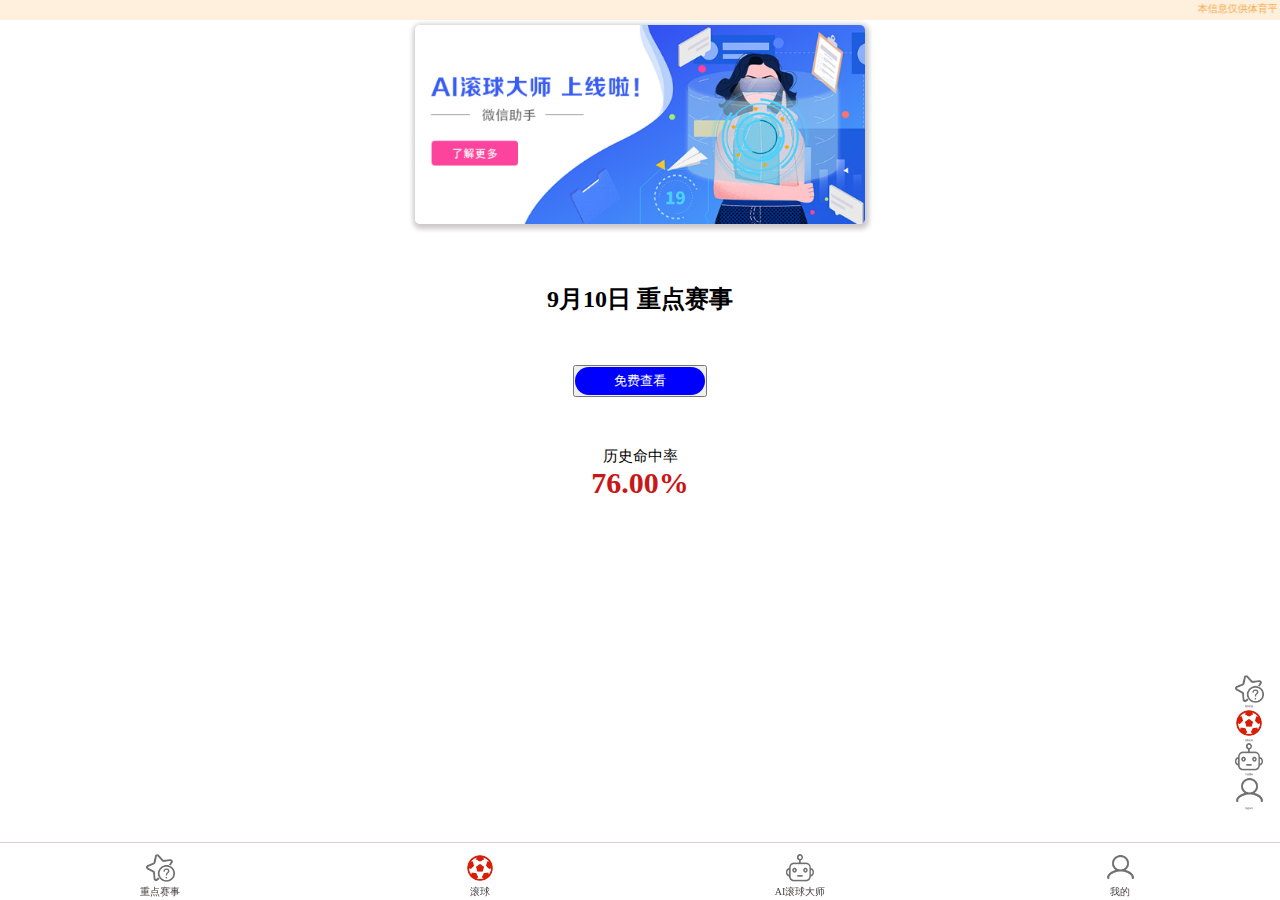
==== index.html @ 96613e16 "9-16-22.34提交" ====
<!DOCTYPE html>
<html lang="en">
<head>
    <meta charset="UTF-8">
    <meta name="viewport" content="width=device-width, initial-scale=1.0">
    <meta http-equiv="X-UA-Compatible" content="ie=edge">
    <title>Document</title>
    <script src="https://code.jquery.com/jquery-3.4.1.min.js"></script>
    <style>
    body, h1, h2, h3, h4, h5, h6, hr, p, blockquote,dl, dt, dd, ul, ol, li,pre, 
form, fieldset, legend, button, input, textarea, th, td {
    margin: 0;
    padding: 0;
}
    </style>
    <link rel="stylesheet" href="ball.css">
</head>
<body>
    <div class="scrollTop">
        <marquee behavior="" direction="left" scrollamount="10" >本信息仅供体育平台主播，足球分析师，等体育爱好者参考浏览
            任何人不得用于非法用途，否则后果自负，请勿违反国家法律规定
        </marquee>
    </div>
    <div class="main">
        <div class="main-img"><a href="#"><img src="AIgunqiu.png" alt="AI滚球大师"></a></div>
        <div class="main-title"><h2>9月10日 重点赛事</h2></div>
        <button type="button" onclick="$('.main').hide();$('.saishi').show()"><div class="main-look">免费查看</div></button>
        <div class="main-his">历史命中率</div>
        <div class="main-hist"><b>76.00%</b></div>
    </div>
    <div class="saishi" style="display: none;">
        <h4>9月16日重点赛事推荐</h4>
        <div class="saishi-title"><span>足彩</span><span>赛事</span><span>时间</span><span>队伍</span><span>推荐</span></div>
        <ul>
            <li>
                <span>重点赛事</span>
                <span>瑞典超</span>
                <span>01:00</span>
                <span>佐加顿斯<br>vs<br>赫尔辛堡</span>
                <span>全场大2.5</span>
            </li>
            <li>
                <span>重点赛事</span>
                <span>保超</span>
                <span>01:00</span>
                <span>贝尔罗<br>vs<br>维多萨</span>
                <span>主队让1.5胜</span>
            </li>
        </ul>
    </div>
    <div class="xuanfu">
        <a class="kefu" href="">
            <img src="1.jpg" alt="">
            <p>联系客服</p>
        </a>
        <a class="jilu" href="">
            <img src="2.jpg" alt="">
            <p>往期记录</p>
        </a>
        <a class="tongzhi" href="">
            <img src="3.jpg" alt="">
            <p>开启通知</p>
        </a>
        <a class="chongzhi" href="">
            <img src="4.jpg" alt="">
            <p>充值米币</p>
        </a>
    </div>
    <div class="navi">
        <a href="" class="tabbar-item tabbar-item-1 active">
            <img src="1.jpg" active_src="/Content/images/tabbar-active-1.png">
            <p>重点赛事</p>
        </a>
        <a href="" class="tabbar-item tabbar-item-2">
            <img src="2.jpg" active_src="/Content/images/tabbar-active-2.png">
            <p>滚球</p>
        </a>
        <a href="" class="tabbar-item tabbar-item-4">    
            <img src="3.jpg" active_src="/Content/images/tabbar-active-ai.png">
            <p>AI滚球大师</p>
        </a>
        <a href="" class="tabbar-item tabbar-item-3">
            <img src="4.jpg" active_src="/Content/images/tabbar-active-3.png">
            <p>我的</p>
        </a>
    </div>
    <div class="kefu-area" id="kefu-area">
        <div class="kefu-bottom" id="kefu-bottom">
            <p>长按二维码识别，添加客服微信号</p>
            <img src="erweima.jpg" alt="">
        </div>
        <div id="shadow"></div>
    </div>
</body>
</html>
---- ball.css ----
/*滚动条*/
.scrollTop{
    background-color: #FFF0DD;
    color: #F4A64A;
    font-size: 10px;
    padding: 2px;
    
}
.main{
    text-align: center;
}
/*图片*/
.main-img img{
    margin: 5px 0;
    width: 92%;
    max-width: 100%;
    border-radius: 5px;
    box-shadow: 1px 2px 5px 3px rgb(204, 201, 201);
    max-width: 450px;
}
.main-title h2{
    padding: 50px 0;
}
.main-look{
    background-color: blue;
    color: white;
    width: 120px;
    margin: 0 auto;
    padding: 5px;
    border-radius: 20px;
}
.main-look a{
    text-decoration: none;
    color: white;
}
.main-his{
font-size: 15px;
margin-top: 50px;
}
.main-hist{
color: rgb(201, 23, 23);
font-size: 30px;
}

.xuanfu{
    font-size: 0.15rem;
    position: fixed;
    right: 1rem;
    bottom: 10%;
    text-align: center;
}
.xuanfu p{
    display: block;
    text-align: center;
    font-weight: bold;
}
.xuanfu a{
text-decoration: none;
color: gray;
}

/*导航栏*/
.navi{
    width: 100%;
    position: fixed;
    bottom: 1px;
    padding-top: 10px;
    border-top:1px solid rgb(216, 209, 209) 
}
.navi a{
    list-style-type: none;
    float: left;
    width: 25%;
    font-size: 10px;
    text-align: center;

    
}
.navi a{
    text-decoration: none;
    color: rgb(70, 65, 65);
}

/*赛事*/
.saishi{
    text-align: center;
    width: 100%;
    font-size: 0;
    height: 1rem;
}
.saishi h4{
    font-size: 1.25rem;
    margin: 0.5rem;
    text-align: left;
}
.saishi span {
    font-size: .12rem;
    line-height: 1rem;
    vertical-align: middle;
}
.saishi-title{
    background-color: rgba(0, 0, 255, 0.103);
    padding: 0.75rem 0;
}
.saishi li{
    border-bottom: 1px solid rgba(0, 0, 255, 0.295);
    padding: 0.15rem 0;
    line-height: 4rem;
    height: 4rem;
}
div span:nth-child(1){
    display: inline-block;
    width: 20%;
}
div span:nth-child(2){
    display: inline-block;
    width: 15%;
}
div span:nth-child(3){
    display: inline-block;
    width: 15%;
}
div span:nth-child(4){
    display: inline-block;
    width: 20%;
}
div span:nth-child(5){
    display: inline-block;
    width: 30%;
}

/*联系客服页面*/
.kefu-area{
    width: 100%;
    height: 100%;

}
.kefu-bottom{
    position: absolute;
    width: 100%;
    height: 50%;
    background-color: white;
    display: none;
    z-index: 101;
    bottom: 0;
}
.kefu-bottom p{
    color: red;
    text-align: center;
}
.kefu-bottom img{
    width: 200px;
    height: 200px;
    text-align: center;
    display: block;
}
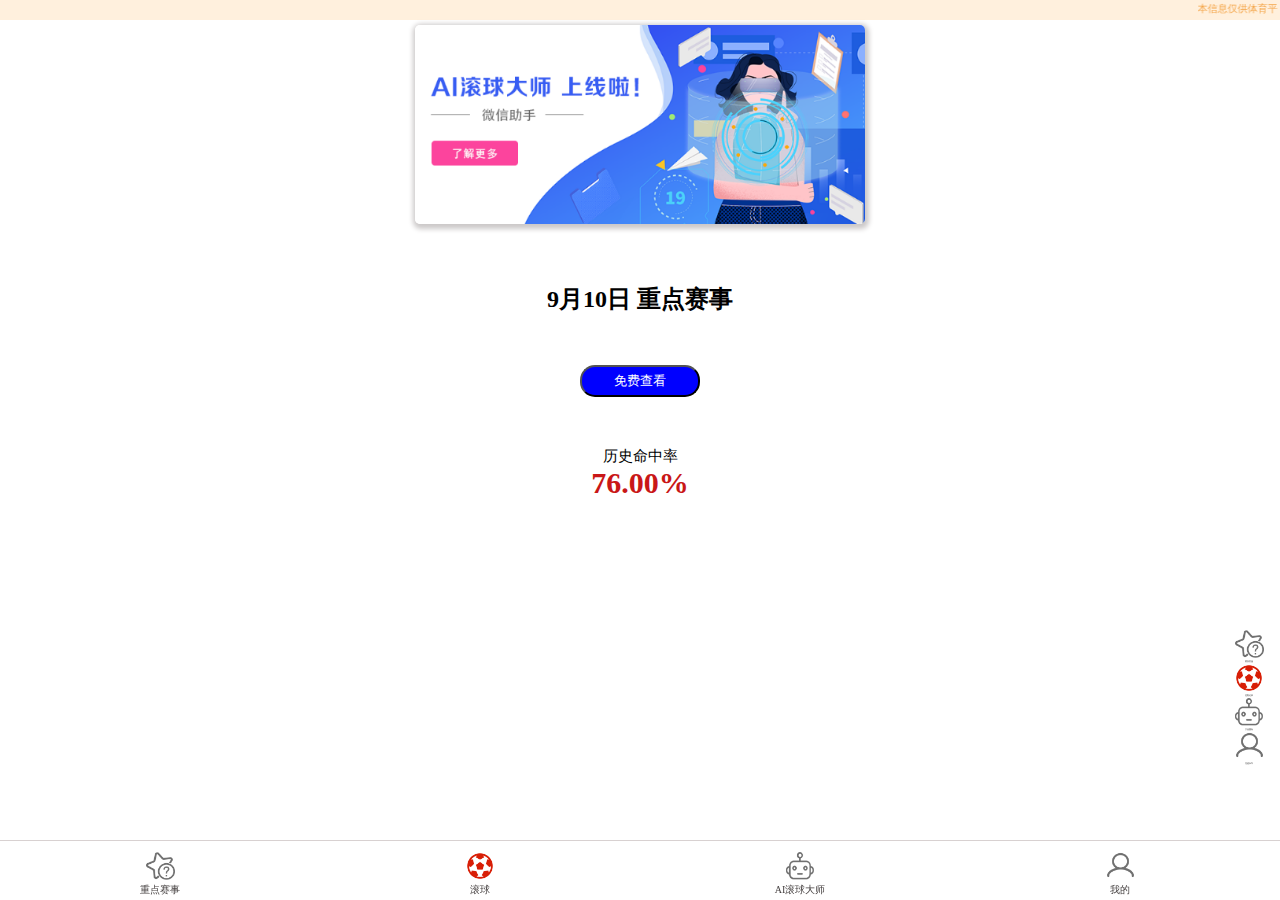
==== commit b9a4f012: "写完联系客服" ====
--- a/index.html
+++ b/index.html
@@ -24,7 +24,7 @@
     <div class="main">
         <div class="main-img"><a href="#"><img src="AIgunqiu.png" alt="AI滚球大师"></a></div>
         <div class="main-title"><h2>9月10日 重点赛事</h2></div>
-        <button type="button" onclick="$('.main').hide();$('.saishi').show()"><div class="main-look">免费查看</div></button>
+        <button class="main-look-btn" type="button" onclick="$('.main').hide();$('.saishi').show()">免费查看</button>
         <div class="main-his">历史命中率</div>
         <div class="main-hist"><b>76.00%</b></div>
     </div>
@@ -91,5 +91,16 @@
         </div>
         <div id="shadow"></div>
     </div>
+    <script>
+        $(".kefu").click(function(){
+            $("#shadow").css("display","block");
+            $(".kefu-bottom").slideDown();
+            return false;
+        });
+        $("#shadow").click(function(){
+            $("#shadow").css("display","none");
+            $(".kefu-bottom").css("display","none");
+        });
+    </script>
 </body>
 </html>--- a/ball.css
+++ b/ball.css
@@ -21,13 +21,13 @@
 .main-title h2{
     padding: 50px 0;
 }
-.main-look{
+.main-look-btn{
     background-color: blue;
     color: white;
     width: 120px;
     margin: 0 auto;
     padding: 5px;
-    border-radius: 20px;
+    border-radius: 15px;
 }
 .main-look a{
     text-decoration: none;
@@ -46,7 +46,7 @@
     font-size: 0.15rem;
     position: fixed;
     right: 1rem;
-    bottom: 10%;
+    bottom: 15%;
     text-align: center;
 }
 .xuanfu p{
@@ -65,6 +65,7 @@
     position: fixed;
     bottom: 1px;
     padding-top: 10px;
+    height: 3rem;
     border-top:1px solid rgb(216, 209, 209) 
 }
 .navi a{
@@ -133,7 +134,6 @@
 .kefu-area{
     width: 100%;
     height: 100%;
-
 }
 .kefu-bottom{
     position: absolute;
@@ -149,8 +149,20 @@
     text-align: center;
 }
 .kefu-bottom img{
-    width: 200px;
-    height: 200px;
+    width: 60%;
+    height: 60%;
     text-align: center;
-    display: block;
+    margin-left: 20%;
+    margin-top: 10%; 
+}
+#shadow{
+    position: absolute;
+    opacity: 0.5;
+    bottom: 0;
+    left: 0;
+    right: 0;
+    top: 0;
+    background: #000;
+    z-index: 100;
+    display: none;
 }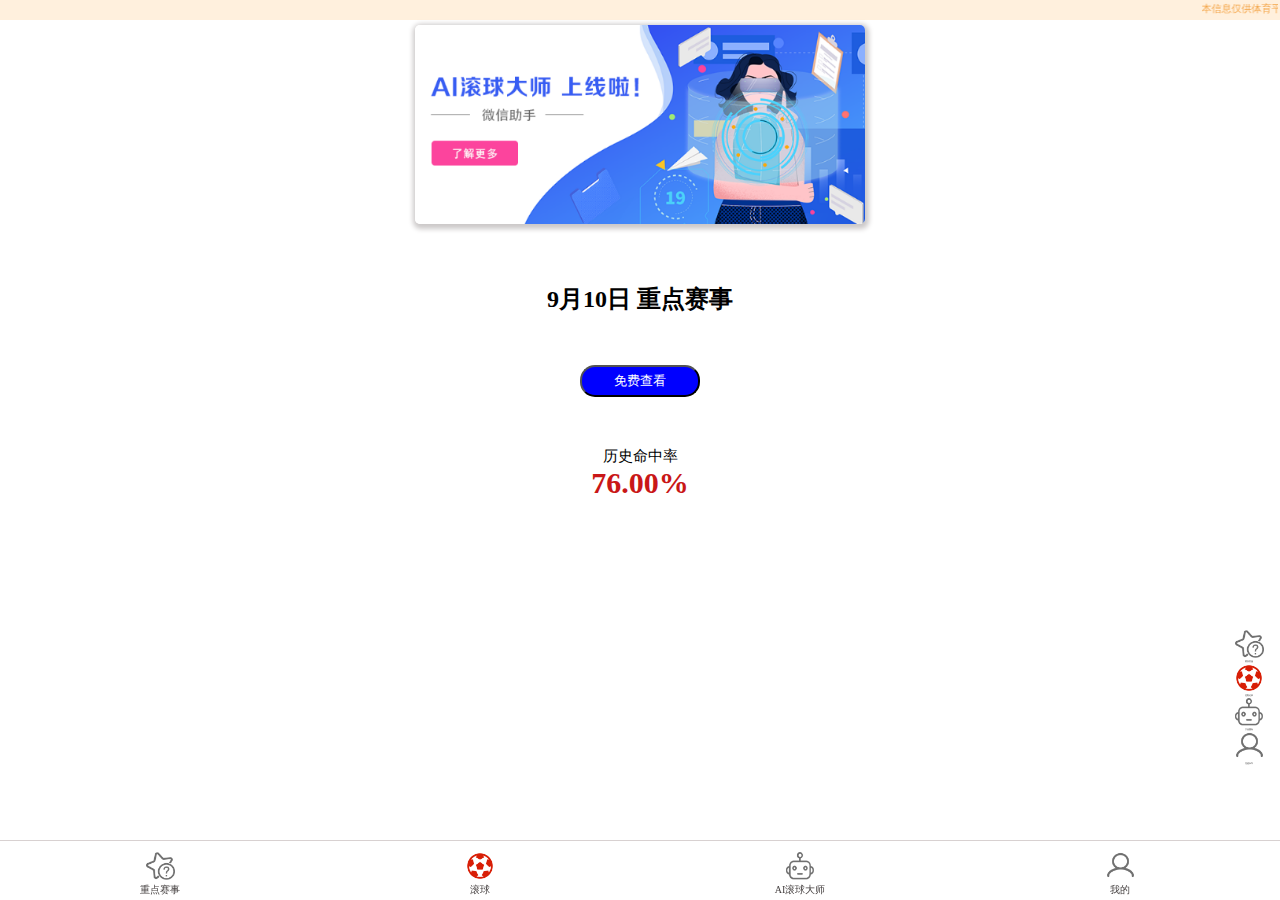
==== commit 6c99696f: "往期记录做了" ====
--- a/index.html
+++ b/index.html
@@ -30,7 +30,7 @@
     </div>
     <div class="saishi" style="display: none;">
         <h4>9月16日重点赛事推荐</h4>
-        <div class="saishi-title"><span>足彩</span><span>赛事</span><span>时间</span><span>队伍</span><span>推荐</span></div>
+        <div class="saishi saishi-title"><span>足彩</span><span>赛事</span><span>时间</span><span>队伍</span><span>推荐</span></div>
         <ul>
             <li>
                 <span>重点赛事</span>
@@ -53,7 +53,7 @@
             <img src="1.jpg" alt="">
             <p>联系客服</p>
         </a>
-        <a class="jilu" href="">
+        <a class="jilu" href="往期记录.html">
             <img src="2.jpg" alt="">
             <p>往期记录</p>
         </a>
--- a/ball.css
+++ b/ball.css
@@ -109,25 +109,25 @@
     line-height: 4rem;
     height: 4rem;
 }
-div span:nth-child(1){
+div.saishi span:nth-child(1){
     display: inline-block;
     width: 20%;
 }
-div span:nth-child(2){
+div.saishi span:nth-child(2){
     display: inline-block;
     width: 15%;
 }
-div span:nth-child(3){
+div.saishi span:nth-child(3){
     display: inline-block;
     width: 15%;
 }
-div span:nth-child(4){
+div.saishi span:nth-child(4){
     display: inline-block;
     width: 20%;
 }
-div span:nth-child(5){
+div.saishi span:nth-child(5){
     display: inline-block;
-    width: 30%;
+    width: 25%;
 }
 
 /*联系客服页面*/
@@ -165,4 +165,27 @@
     background: #000;
     z-index: 100;
     display: none;
+}
+
+/*往期记录*/
+
+.wangqi{
+    width: 100%;
+    text-align: center;
+}
+.wangqi span{
+    width: 30%;
+    display: inline-block;
+    font-size: 1rem;
+    padding: 0.5rem 0;
+}
+.wangqi span.on{
+    border-bottom: 1px solid purple;
+    color: purple;
+}
+.hide{
+    display: none;
+}
+.wangqi-saishi{
+    padding-top: 2rem;
 }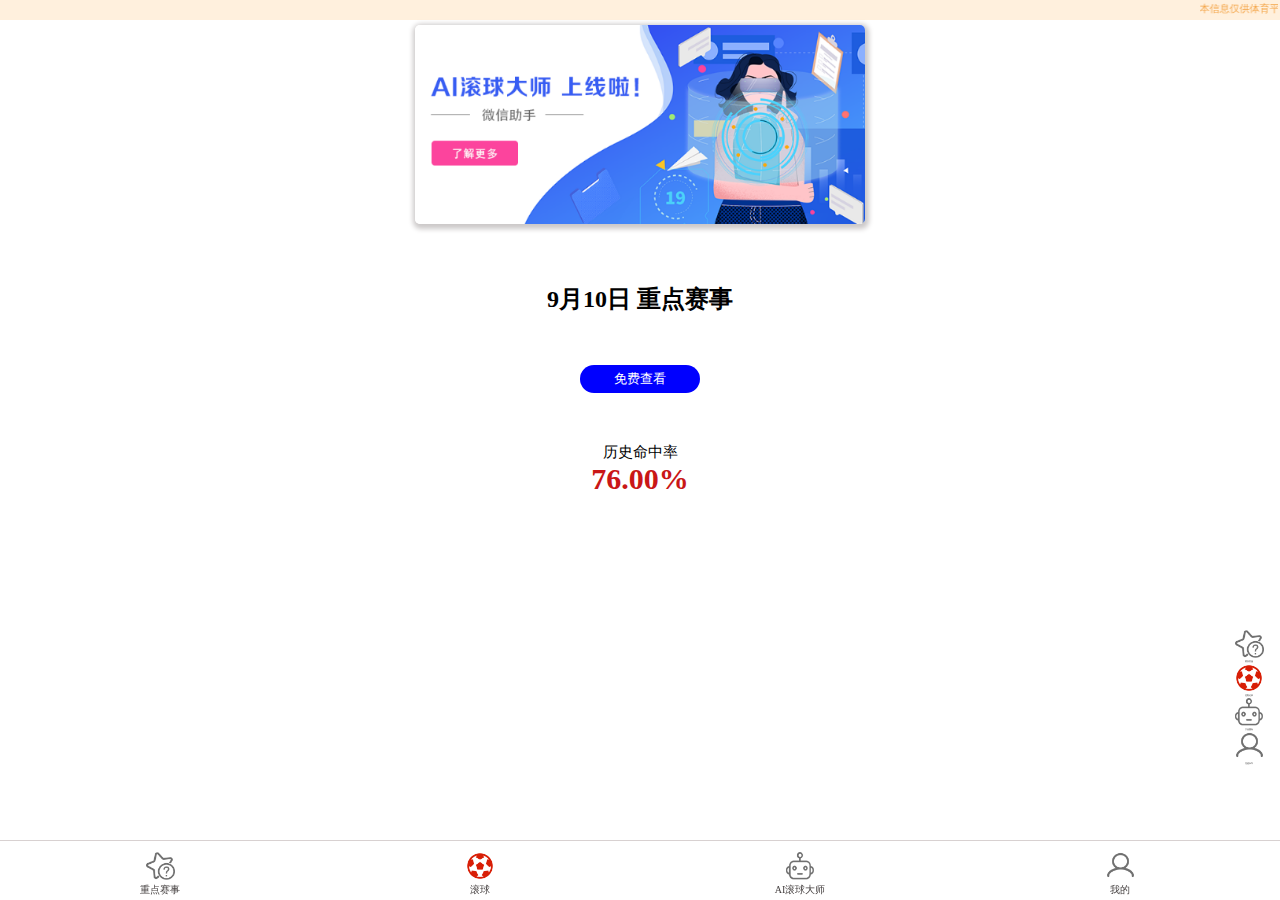
==== commit 30ba352b: "滚球做完" ====
--- a/index.html
+++ b/index.html
@@ -57,11 +57,11 @@
             <img src="2.jpg" alt="">
             <p>往期记录</p>
         </a>
-        <a class="tongzhi" href="">
+        <a class="tongzhi" href="开启通知.html">
             <img src="3.jpg" alt="">
             <p>开启通知</p>
         </a>
-        <a class="chongzhi" href="">
+        <a class="chongzhi" href="充值.html">
             <img src="4.jpg" alt="">
             <p>充值米币</p>
         </a>
@@ -71,7 +71,7 @@
             <img src="1.jpg" active_src="/Content/images/tabbar-active-1.png">
             <p>重点赛事</p>
         </a>
-        <a href="" class="tabbar-item tabbar-item-2">
+        <a href="滚球.html" class="tabbar-item tabbar-item-2">
             <img src="2.jpg" active_src="/Content/images/tabbar-active-2.png">
             <p>滚球</p>
         </a>
--- a/ball.css
+++ b/ball.css
@@ -28,6 +28,7 @@
     margin: 0 auto;
     padding: 5px;
     border-radius: 15px;
+    border: none;
 }
 .main-look a{
     text-decoration: none;
@@ -188,4 +189,152 @@
 }
 .wangqi-saishi{
     padding-top: 2rem;
-}+}
+
+/*开启通知*/
+
+body.kaiqitongzhi{
+    background:rgba(128, 128, 128, 0.151);
+    width: 100%;
+    height: 100%;
+    font-size: 1rem;
+}
+.yonghuxinxi{
+    background-color: white;
+}
+.yonghuxinxi img{
+    width: 5rem;
+    margin: 2rem;
+    display: inline-block;
+    vertical-align: middle;
+}
+.yonghuxinxi>span{
+    display: inline-block;
+    font-size: 2rem;
+}
+.yonghuxinxi>div{
+    border-top: 1px solid gray; 
+    padding: 0.75rem 1rem;
+}
+.yonghuxinxi-bot{
+    display: inline-block;
+    border-radius:2rem; 
+    height: 2.5rem;
+    width: 80%;
+    background-color: gray;
+    position: absolute;
+    bottom: 15%;
+    left: 10%;
+}
+.yonghuxinxi-bot span{
+    display: inline-block;
+    width: 60%;
+    text-align: center;
+}
+.yonghuxinxi-bot button{
+    width: 40%;
+    height: 2.5rem;
+    color: white;
+    background-color: rgba(0, 0, 0, 0.61);
+    outline: none;
+    border: 0;
+    border-radius:0 5rem 5rem 0; 
+}
+
+/*充值*/
+.mibi{
+    background-color: white;
+    display: inline-block;
+    width: 100%;
+    padding-bottom:3rem; 
+    padding-top: 0.5rem;
+}
+.mibi span{
+    width: 30%;
+    height: 3rem;
+    display: inline-block;
+    border: 1px solid blue;
+    color: blue;
+    text-align: center;
+    padding: 0.5rem 0;
+    border-radius: 0.25rem; 
+    margin-left: 0.3rem;
+    font-family: "黑体";
+}
+div.mibi+button{
+    width: 90%;
+    margin-left: 5%;
+    margin-top: 10%;
+    background-color: blue;
+    color: white;
+    border: none;
+    height: 2rem;
+    border-radius: 2rem;
+    font-size: 1rem;;
+}
+div.mibi+button+p{
+    text-align: center;
+    margin-top: 0.5rem;
+    font-size: 0.75rem;;
+}
+
+/*滚球*/
+.main-title h3{
+    margin-top: 3rem;
+}
+.main-title h3+p{
+    font-size: 0.85rem;
+    color: gray;
+    line-height: 1.5rem;
+    margin-bottom: 2rem;
+}
+.main-title+button.gunqiu-btn{
+    margin: 2rem 0;
+}
+.gunqiu-mingzhonglv{
+    font-size: 1.5rem;
+    font-weight: bold;
+}
+
+.gunqiu-jiesuo{
+    background-color:white;
+    width: 90%;
+    height: 25%;
+    z-index: 101;
+    position: absolute;
+    left: 5%;
+    top: 35%;
+    display: none;
+}
+.gunqiu-jiesuo p{
+    text-align: center;
+    margin: 2rem 0;
+}
+.gunqiu-jiesuo-flex{
+    text-align: center;
+    display: flex;
+    border: 1px solid gray;
+    background-color: #eee;
+}
+.gunqiu-jiesuo-flex span{
+    flex: 1;
+}
+.gunqiu-shadow{
+    position: absolute;
+    opacity: 0.5;
+    bottom: 0;
+    left: 0;
+    right: 0;
+    top: 0;
+    background: rgba(0, 0, 0, 0.349);
+    z-index: 100;
+    display: none;
+}
+.saishi-shuoming{
+    font-size: 0.5rem;
+    text-align: left;
+    color: gray;
+}
+.saishi-shuoming b{
+    color: red;
+}
